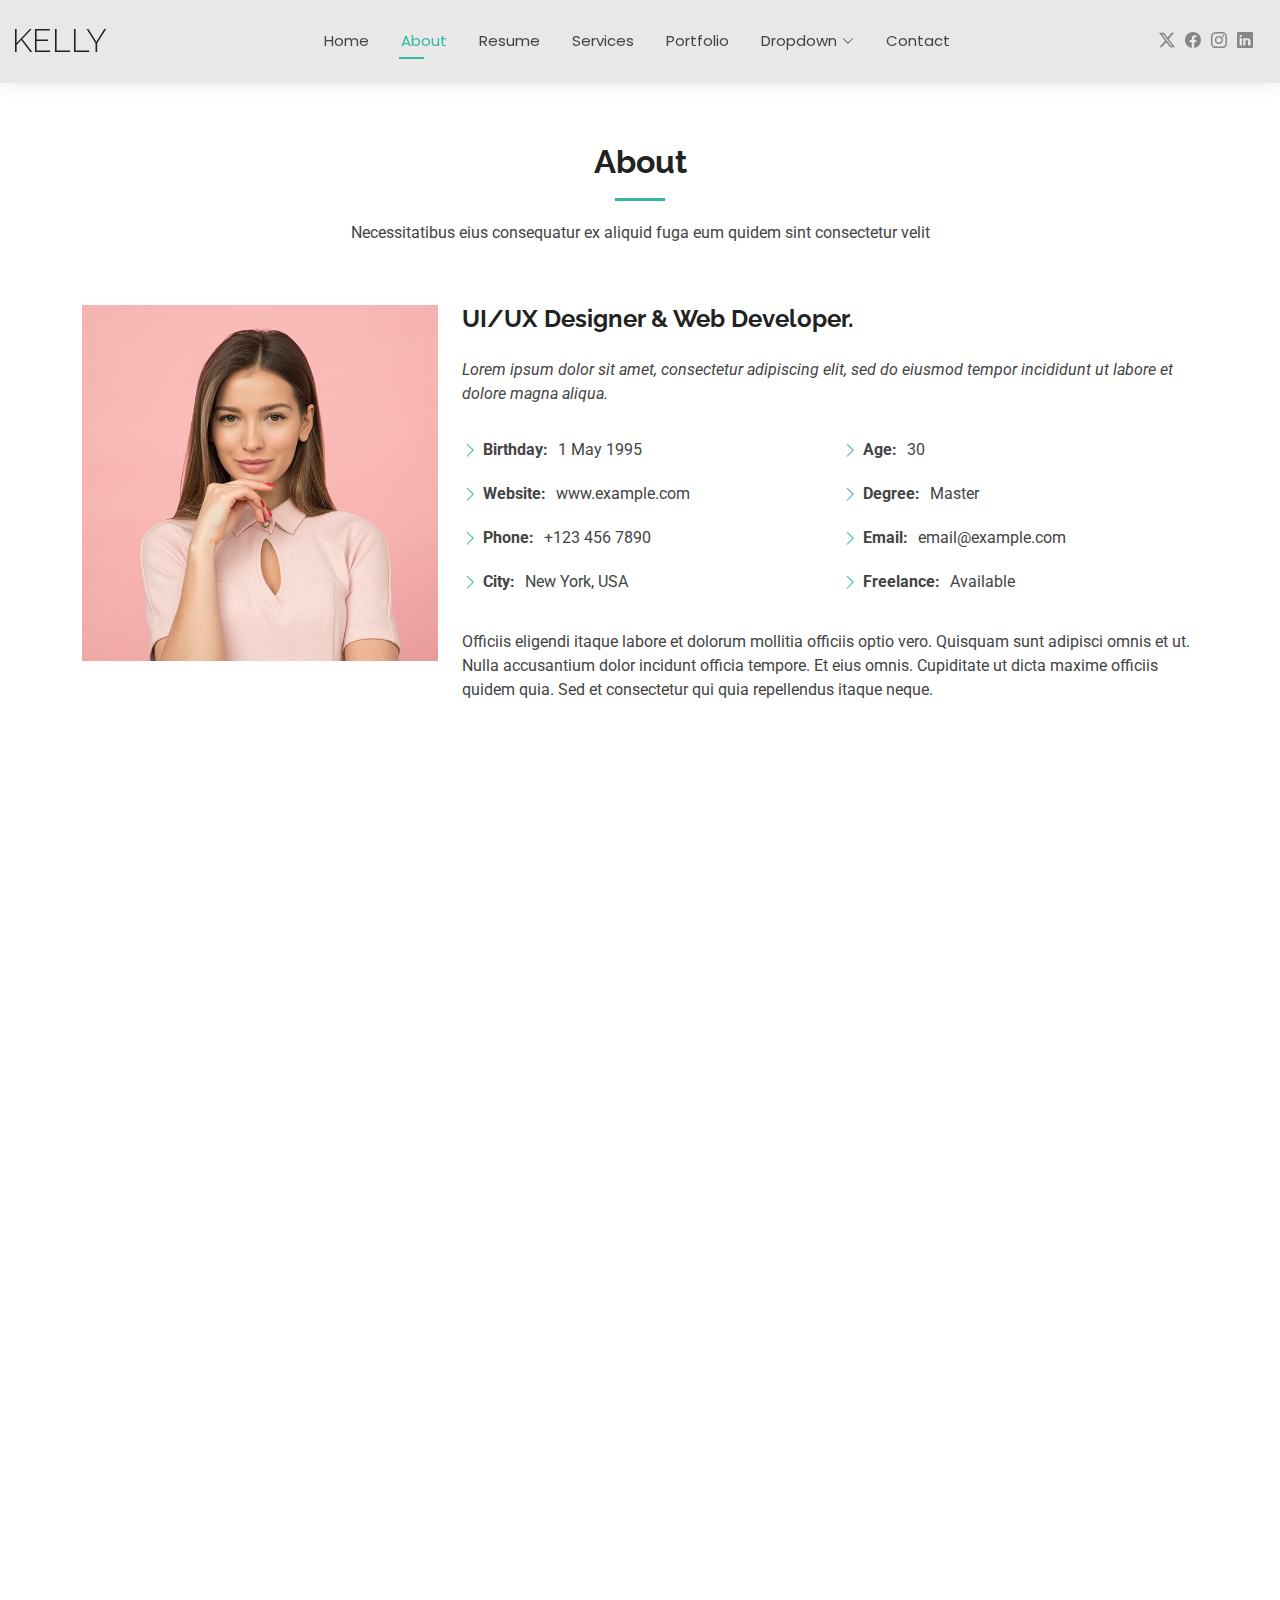
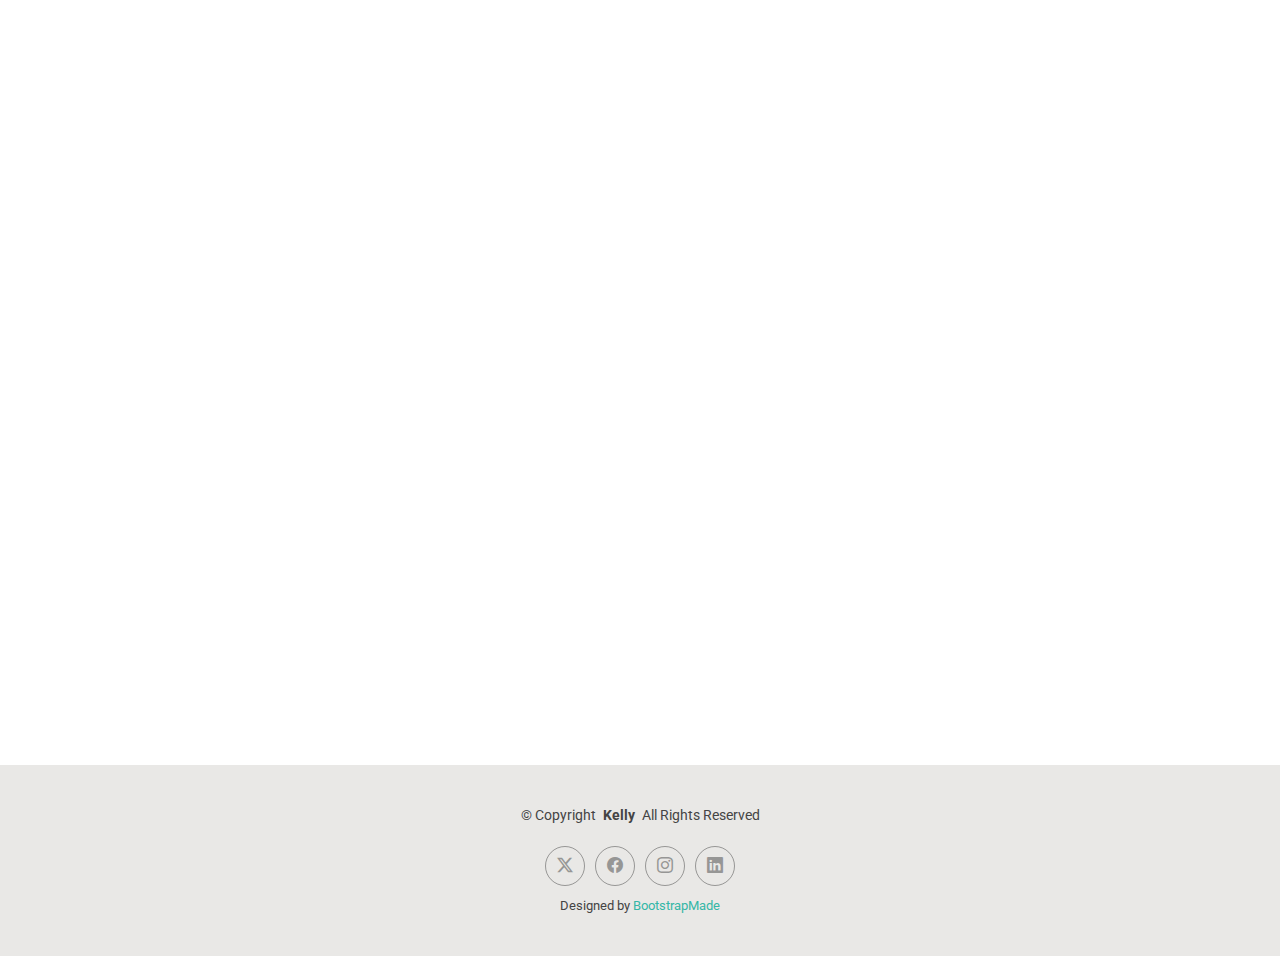
==== about.html @ 16342874 "first commit" ====
<!DOCTYPE html>
<html lang="en">

<head>
  <meta charset="utf-8">
  <meta content="width=device-width, initial-scale=1.0" name="viewport">
  <title>About - Kelly Bootstrap Template</title>
  <meta name="description" content="">
  <meta name="keywords" content="">

  <!-- Favicons -->
  <link href="assets/img/favicon.png" rel="icon">
  <link href="assets/img/apple-touch-icon.png" rel="apple-touch-icon">

  <!-- Fonts -->
  <link href="https://fonts.googleapis.com" rel="preconnect">
  <link href="https://fonts.gstatic.com" rel="preconnect" crossorigin>
  <link href="https://fonts.googleapis.com/css2?family=Roboto:ital,wght@0,100;0,300;0,400;0,500;0,700;0,900;1,100;1,300;1,400;1,500;1,700;1,900&family=Poppins:ital,wght@0,100;0,200;0,300;0,400;0,500;0,600;0,700;0,800;0,900;1,100;1,200;1,300;1,400;1,500;1,600;1,700;1,800;1,900&family=Raleway:ital,wght@0,100;0,200;0,300;0,400;0,500;0,600;0,700;0,800;0,900;1,100;1,200;1,300;1,400;1,500;1,600;1,700;1,800;1,900&display=swap" rel="stylesheet">

  <!-- Vendor CSS Files -->
  <link href="assets/vendor/bootstrap/css/bootstrap.min.css" rel="stylesheet">
  <link href="assets/vendor/bootstrap-icons/bootstrap-icons.css" rel="stylesheet">
  <link href="assets/vendor/aos/aos.css" rel="stylesheet">
  <link href="assets/vendor/swiper/swiper-bundle.min.css" rel="stylesheet">
  <link href="assets/vendor/glightbox/css/glightbox.min.css" rel="stylesheet">

  <!-- Main CSS File -->
  <link href="assets/css/main.css" rel="stylesheet">

  <!-- =======================================================
  * Template Name: Kelly
  * Template URL: https://bootstrapmade.com/kelly-free-bootstrap-cv-resume-html-template/
  * Updated: Aug 07 2024 with Bootstrap v5.3.3
  * Author: BootstrapMade.com
  * License: https://bootstrapmade.com/license/
  ======================================================== -->
</head>

<body class="about-page">

  <header id="header" class="header d-flex align-items-center light-background sticky-top">
    <div class="container-fluid position-relative d-flex align-items-center justify-content-between">

      <a href="index.html" class="logo d-flex align-items-center me-auto me-xl-0">
        <!-- Uncomment the line below if you also wish to use an image logo -->
        <!-- <img src="assets/img/logo.png" alt=""> -->
        <h1 class="sitename">Kelly</h1>
      </a>

      <nav id="navmenu" class="navmenu">
        <ul>
          <li><a href="index.html">Home</a></li>
          <li><a href="about.html" class="active">About</a></li>
          <li><a href="resume.html">Resume</a></li>
          <li><a href="services.html">Services</a></li>
          <li><a href="portfolio.html">Portfolio</a></li>
          <li class="dropdown"><a href="#"><span>Dropdown</span> <i class="bi bi-chevron-down toggle-dropdown"></i></a>
            <ul>
              <li><a href="#">Dropdown 1</a></li>
              <li class="dropdown"><a href="#"><span>Deep Dropdown</span> <i class="bi bi-chevron-down toggle-dropdown"></i></a>
                <ul>
                  <li><a href="#">Deep Dropdown 1</a></li>
                  <li><a href="#">Deep Dropdown 2</a></li>
                  <li><a href="#">Deep Dropdown 3</a></li>
                  <li><a href="#">Deep Dropdown 4</a></li>
                  <li><a href="#">Deep Dropdown 5</a></li>
                </ul>
              </li>
              <li><a href="#">Dropdown 2</a></li>
              <li><a href="#">Dropdown 3</a></li>
              <li><a href="#">Dropdown 4</a></li>
            </ul>
          </li>
          <li><a href="contact.html">Contact</a></li>
        </ul>
        <i class="mobile-nav-toggle d-xl-none bi bi-list"></i>
      </nav>

      <div class="header-social-links">
        <a href="#" class="twitter"><i class="bi bi-twitter-x"></i></a>
        <a href="#" class="facebook"><i class="bi bi-facebook"></i></a>
        <a href="#" class="instagram"><i class="bi bi-instagram"></i></a>
        <a href="#" class="linkedin"><i class="bi bi-linkedin"></i></a>
      </div>

    </div>
  </header>

  <main class="main">

    <!-- About Section -->
    <section id="about" class="about section">

      <!-- Section Title -->
      <div class="container section-title" data-aos="fade-up">
        <h2>About</h2>
        <p>Necessitatibus eius consequatur ex aliquid fuga eum quidem sint consectetur velit</p>
      </div><!-- End Section Title -->

      <div class="container" data-aos="fade-up" data-aos-delay="100">

        <div class="row gy-4 justify-content-center">
          <div class="col-lg-4">
            <img src="assets/img/profile-img.jpg" class="img-fluid" alt="">
          </div>
          <div class="col-lg-8 content">
            <h2>UI/UX Designer &amp; Web Developer.</h2>
            <p class="fst-italic py-3">
              Lorem ipsum dolor sit amet, consectetur adipiscing elit, sed do eiusmod tempor incididunt ut labore et dolore
              magna aliqua.
            </p>
            <div class="row">
              <div class="col-lg-6">
                <ul>
                  <li><i class="bi bi-chevron-right"></i> <strong>Birthday:</strong> <span>1 May 1995</span></li>
                  <li><i class="bi bi-chevron-right"></i> <strong>Website:</strong> <span>www.example.com</span></li>
                  <li><i class="bi bi-chevron-right"></i> <strong>Phone:</strong> <span>+123 456 7890</span></li>
                  <li><i class="bi bi-chevron-right"></i> <strong>City:</strong> <span>New York, USA</span></li>
                </ul>
              </div>
              <div class="col-lg-6">
                <ul>
                  <li><i class="bi bi-chevron-right"></i> <strong>Age:</strong> <span>30</span></li>
                  <li><i class="bi bi-chevron-right"></i> <strong>Degree:</strong> <span>Master</span></li>
                  <li><i class="bi bi-chevron-right"></i> <strong>Email:</strong> <span>email@example.com</span></li>
                  <li><i class="bi bi-chevron-right"></i> <strong>Freelance:</strong> <span>Available</span></li>
                </ul>
              </div>
            </div>
            <p class="py-3">
              Officiis eligendi itaque labore et dolorum mollitia officiis optio vero. Quisquam sunt adipisci omnis et ut. Nulla accusantium dolor incidunt officia tempore. Et eius omnis.
              Cupiditate ut dicta maxime officiis quidem quia. Sed et consectetur qui quia repellendus itaque neque.
            </p>
          </div>
        </div>

      </div>

    </section><!-- /About Section -->

    <!-- Skills Section -->
    <section id="skills" class="skills section">

      <!-- Section Title -->
      <div class="container section-title" data-aos="fade-up">
        <h2>Skills</h2>
        <p>Necessitatibus eius consequatur ex aliquid fuga eum quidem sint consectetur velit</p>
      </div><!-- End Section Title -->

      <div class="container" data-aos="fade-up" data-aos-delay="100">

        <div class="row skills-content skills-animation">

          <div class="col-lg-6">

            <div class="progress">
              <span class="skill"><span>HTML</span> <i class="val">100%</i></span>
              <div class="progress-bar-wrap">
                <div class="progress-bar" role="progressbar" aria-valuenow="100" aria-valuemin="0" aria-valuemax="100"></div>
              </div>
            </div><!-- End Skills Item -->

            <div class="progress">
              <span class="skill"><span>CSS</span> <i class="val">90%</i></span>
              <div class="progress-bar-wrap">
                <div class="progress-bar" role="progressbar" aria-valuenow="90" aria-valuemin="0" aria-valuemax="100"></div>
              </div>
            </div><!-- End Skills Item -->

            <div class="progress">
              <span class="skill"><span>JavaScript</span> <i class="val">75%</i></span>
              <div class="progress-bar-wrap">
                <div class="progress-bar" role="progressbar" aria-valuenow="75" aria-valuemin="0" aria-valuemax="100"></div>
              </div>
            </div><!-- End Skills Item -->

          </div>

          <div class="col-lg-6">

            <div class="progress">
              <span class="skill"><span>PHP</span> <i class="val">80%</i></span>
              <div class="progress-bar-wrap">
                <div class="progress-bar" role="progressbar" aria-valuenow="80" aria-valuemin="0" aria-valuemax="100"></div>
              </div>
            </div><!-- End Skills Item -->

            <div class="progress">
              <span class="skill"><span>WordPress/CMS</span> <i class="val">90%</i></span>
              <div class="progress-bar-wrap">
                <div class="progress-bar" role="progressbar" aria-valuenow="90" aria-valuemin="0" aria-valuemax="100"></div>
              </div>
            </div><!-- End Skills Item -->

            <div class="progress">
              <span class="skill"><span>Photoshop</span> <i class="val">55%</i></span>
              <div class="progress-bar-wrap">
                <div class="progress-bar" role="progressbar" aria-valuenow="55" aria-valuemin="0" aria-valuemax="100"></div>
              </div>
            </div><!-- End Skills Item -->

          </div>

        </div>

      </div>

    </section><!-- /Skills Section -->

    <!-- Stats Section -->
    <section id="stats" class="stats section">

      <!-- Section Title -->
      <div class="container section-title" data-aos="fade-up">
        <h2>Facts</h2>
        <p>Necessitatibus eius consequatur ex aliquid fuga eum quidem sint consectetur velit</p>
      </div><!-- End Section Title -->

      <div class="container" data-aos="fade-up" data-aos-delay="100">

        <div class="row gy-4">

          <div class="col-lg-3 col-md-6">
            <div class="stats-item text-center w-100 h-100">
              <span data-purecounter-start="0" data-purecounter-end="232" data-purecounter-duration="1" class="purecounter"></span>
              <p>Clients</p>
            </div>
          </div><!-- End Stats Item -->

          <div class="col-lg-3 col-md-6">
            <div class="stats-item text-center w-100 h-100">
              <span data-purecounter-start="0" data-purecounter-end="521" data-purecounter-duration="1" class="purecounter"></span>
              <p>Projects</p>
            </div>
          </div><!-- End Stats Item -->

          <div class="col-lg-3 col-md-6">
            <div class="stats-item text-center w-100 h-100">
              <span data-purecounter-start="0" data-purecounter-end="1453" data-purecounter-duration="1" class="purecounter"></span>
              <p>Hours Of Support</p>
            </div>
          </div><!-- End Stats Item -->

          <div class="col-lg-3 col-md-6">
            <div class="stats-item text-center w-100 h-100">
              <span data-purecounter-start="0" data-purecounter-end="32" data-purecounter-duration="1" class="purecounter"></span>
              <p>Workers</p>
            </div>
          </div><!-- End Stats Item -->

        </div>

      </div>

    </section><!-- /Stats Section -->

    <!-- Testimonials Section -->
    <section id="testimonials" class="testimonials section">

      <!-- Section Title -->
      <div class="container section-title" data-aos="fade-up">
        <h2>Testimonials</h2>
        <p>Necessitatibus eius consequatur ex aliquid fuga eum quidem sint consectetur velit</p>
      </div><!-- End Section Title -->

      <div class="container" data-aos="fade-up" data-aos-delay="100">

        <div class="swiper init-swiper">
          <script type="application/json" class="swiper-config">
            {
              "loop": true,
              "speed": 600,
              "autoplay": {
                "delay": 5000
              },
              "slidesPerView": "auto",
              "pagination": {
                "el": ".swiper-pagination",
                "type": "bullets",
                "clickable": true
              }
            }
          </script>
          <div class="swiper-wrapper">

            <div class="swiper-slide">
              <div class="testimonial-item">
                <img src="assets/img/testimonials/testimonials-1.jpg" class="testimonial-img" alt="">
                <h3>Saul Goodman</h3>
                <h4>Ceo &amp; Founder</h4>
                <div class="stars">
                  <i class="bi bi-star-fill"></i><i class="bi bi-star-fill"></i><i class="bi bi-star-fill"></i><i class="bi bi-star-fill"></i><i class="bi bi-star-fill"></i>
                </div>
                <p>
                  <i class="bi bi-quote quote-icon-left"></i>
                  <span>Proin iaculis purus consequat sem cure digni ssim donec porttitora entum suscipit rhoncus. Accusantium quam, ultricies eget id, aliquam eget nibh et. Maecen aliquam, risus at semper.</span>
                  <i class="bi bi-quote quote-icon-right"></i>
                </p>
              </div>
            </div><!-- End testimonial item -->

            <div class="swiper-slide">
              <div class="testimonial-item">
                <img src="assets/img/testimonials/testimonials-2.jpg" class="testimonial-img" alt="">
                <h3>Sara Wilsson</h3>
                <h4>Designer</h4>
                <div class="stars">
                  <i class="bi bi-star-fill"></i><i class="bi bi-star-fill"></i><i class="bi bi-star-fill"></i><i class="bi bi-star-fill"></i><i class="bi bi-star-fill"></i>
                </div>
                <p>
                  <i class="bi bi-quote quote-icon-left"></i>
                  <span>Export tempor illum tamen malis malis eram quae irure esse labore quem cillum quid cillum eram malis quorum velit fore eram velit sunt aliqua noster fugiat irure amet legam anim culpa.</span>
                  <i class="bi bi-quote quote-icon-right"></i>
                </p>
              </div>
            </div><!-- End testimonial item -->

            <div class="swiper-slide">
              <div class="testimonial-item">
                <img src="assets/img/testimonials/testimonials-3.jpg" class="testimonial-img" alt="">
                <h3>Jena Karlis</h3>
                <h4>Store Owner</h4>
                <div class="stars">
                  <i class="bi bi-star-fill"></i><i class="bi bi-star-fill"></i><i class="bi bi-star-fill"></i><i class="bi bi-star-fill"></i><i class="bi bi-star-fill"></i>
                </div>
                <p>
                  <i class="bi bi-quote quote-icon-left"></i>
                  <span>Enim nisi quem export duis labore cillum quae magna enim sint quorum nulla quem veniam duis minim tempor labore quem eram duis noster aute amet eram fore quis sint minim.</span>
                  <i class="bi bi-quote quote-icon-right"></i>
                </p>
              </div>
            </div><!-- End testimonial item -->

            <div class="swiper-slide">
              <div class="testimonial-item">
                <img src="assets/img/testimonials/testimonials-4.jpg" class="testimonial-img" alt="">
                <h3>Matt Brandon</h3>
                <h4>Freelancer</h4>
                <div class="stars">
                  <i class="bi bi-star-fill"></i><i class="bi bi-star-fill"></i><i class="bi bi-star-fill"></i><i class="bi bi-star-fill"></i><i class="bi bi-star-fill"></i>
                </div>
                <p>
                  <i class="bi bi-quote quote-icon-left"></i>
                  <span>Fugiat enim eram quae cillum dolore dolor amet nulla culpa multos export minim fugiat minim velit minim dolor enim duis veniam ipsum anim magna sunt elit fore quem dolore labore illum veniam.</span>
                  <i class="bi bi-quote quote-icon-right"></i>
                </p>
              </div>
            </div><!-- End testimonial item -->

            <div class="swiper-slide">
              <div class="testimonial-item">
                <img src="assets/img/testimonials/testimonials-5.jpg" class="testimonial-img" alt="">
                <h3>John Larson</h3>
                <h4>Entrepreneur</h4>
                <div class="stars">
                  <i class="bi bi-star-fill"></i><i class="bi bi-star-fill"></i><i class="bi bi-star-fill"></i><i class="bi bi-star-fill"></i><i class="bi bi-star-fill"></i>
                </div>
                <p>
                  <i class="bi bi-quote quote-icon-left"></i>
                  <span>Quis quorum aliqua sint quem legam fore sunt eram irure aliqua veniam tempor noster veniam enim culpa labore duis sunt culpa nulla illum cillum fugiat legam esse veniam culpa fore nisi cillum quid.</span>
                  <i class="bi bi-quote quote-icon-right"></i>
                </p>
              </div>
            </div><!-- End testimonial item -->

          </div>
          <div class="swiper-pagination"></div>
        </div>

      </div>

    </section><!-- /Testimonials Section -->

  </main>

  <footer id="footer" class="footer light-background">

    <div class="container">
      <div class="copyright text-center ">
        <p>© <span>Copyright</span> <strong class="px-1 sitename">Kelly</strong> <span>All Rights Reserved<br></span></p>
      </div>
      <div class="social-links d-flex justify-content-center">
        <a href=""><i class="bi bi-twitter-x"></i></a>
        <a href=""><i class="bi bi-facebook"></i></a>
        <a href=""><i class="bi bi-instagram"></i></a>
        <a href=""><i class="bi bi-linkedin"></i></a>
      </div>
      <div class="credits">
        <!-- All the links in the footer should remain intact. -->
        <!-- You can delete the links only if you've purchased the pro version. -->
        <!-- Licensing information: https://bootstrapmade.com/license/ -->
        <!-- Purchase the pro version with working PHP/AJAX contact form: [buy-url] -->
        Designed by <a href="https://bootstrapmade.com/">BootstrapMade</a>
      </div>
    </div>

  </footer>

  <!-- Scroll Top -->
  <a href="#" id="scroll-top" class="scroll-top d-flex align-items-center justify-content-center"><i class="bi bi-arrow-up-short"></i></a>

  <!-- Preloader -->
  <div id="preloader"></div>

  <!-- Vendor JS Files -->
  <script src="assets/vendor/bootstrap/js/bootstrap.bundle.min.js"></script>
  <script src="assets/vendor/php-email-form/validate.js"></script>
  <script src="assets/vendor/aos/aos.js"></script>
  <script src="assets/vendor/waypoints/noframework.waypoints.js"></script>
  <script src="assets/vendor/purecounter/purecounter_vanilla.js"></script>
  <script src="assets/vendor/swiper/swiper-bundle.min.js"></script>
  <script src="assets/vendor/glightbox/js/glightbox.min.js"></script>
  <script src="assets/vendor/imagesloaded/imagesloaded.pkgd.min.js"></script>
  <script src="assets/vendor/isotope-layout/isotope.pkgd.min.js"></script>

  <!-- Main JS File -->
  <script src="assets/js/main.js"></script>

</body>

</html>
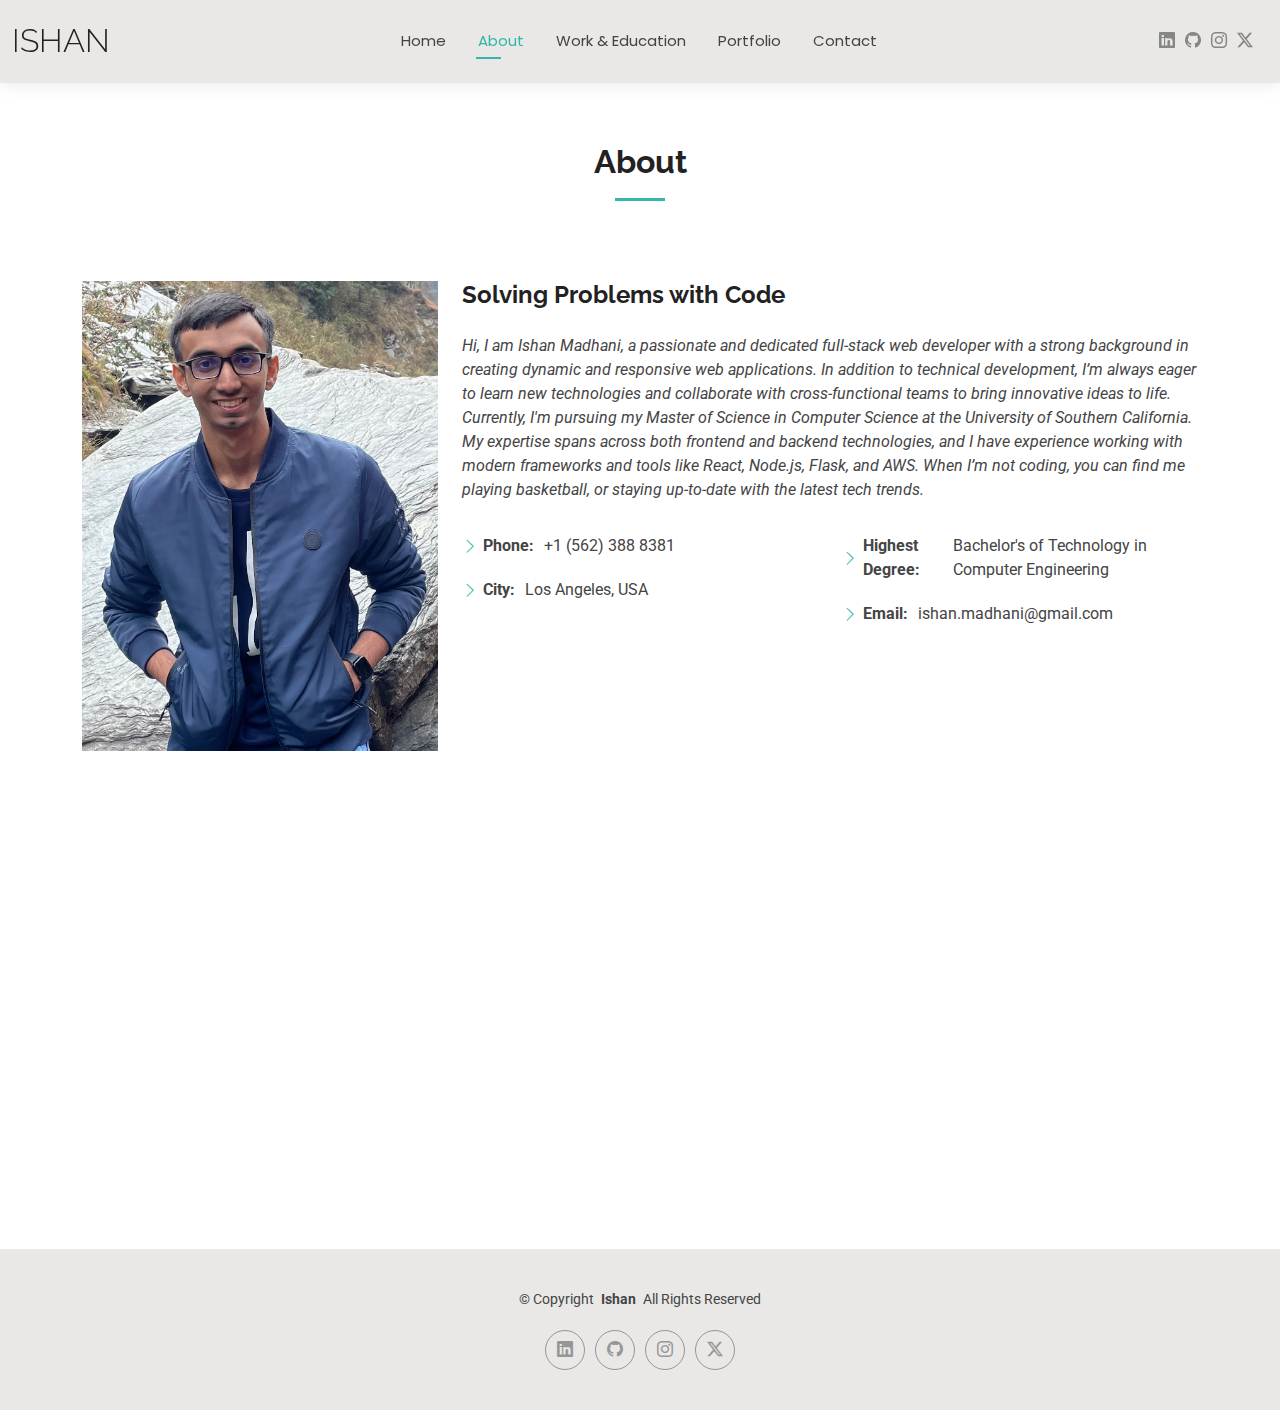
==== commit aa0bac9f: "first commit" ====
--- a/about.html
+++ b/about.html
@@ -4,7 +4,7 @@
 <head>
   <meta charset="utf-8">
   <meta content="width=device-width, initial-scale=1.0" name="viewport">
-  <title>About - Kelly Bootstrap Template</title>
+  <title>Ishan Madhani</title>
   <meta name="description" content="">
   <meta name="keywords" content="">
 
@@ -27,13 +27,6 @@
   <!-- Main CSS File -->
   <link href="assets/css/main.css" rel="stylesheet">
 
-  <!-- =======================================================
-  * Template Name: Kelly
-  * Template URL: https://bootstrapmade.com/kelly-free-bootstrap-cv-resume-html-template/
-  * Updated: Aug 07 2024 with Bootstrap v5.3.3
-  * Author: BootstrapMade.com
-  * License: https://bootstrapmade.com/license/
-  ======================================================== -->
 </head>
 
 <body class="about-page">
@@ -42,45 +35,26 @@
     <div class="container-fluid position-relative d-flex align-items-center justify-content-between">
 
       <a href="index.html" class="logo d-flex align-items-center me-auto me-xl-0">
-        <!-- Uncomment the line below if you also wish to use an image logo -->
-        <!-- <img src="assets/img/logo.png" alt=""> -->
-        <h1 class="sitename">Kelly</h1>
+
+        <h1 class="sitename">Ishan</h1>
       </a>
 
       <nav id="navmenu" class="navmenu">
         <ul>
           <li><a href="index.html">Home</a></li>
           <li><a href="about.html" class="active">About</a></li>
-          <li><a href="resume.html">Resume</a></li>
-          <li><a href="services.html">Services</a></li>
+          <li><a href="resume.html">Work & Education</a></li>
           <li><a href="portfolio.html">Portfolio</a></li>
-          <li class="dropdown"><a href="#"><span>Dropdown</span> <i class="bi bi-chevron-down toggle-dropdown"></i></a>
-            <ul>
-              <li><a href="#">Dropdown 1</a></li>
-              <li class="dropdown"><a href="#"><span>Deep Dropdown</span> <i class="bi bi-chevron-down toggle-dropdown"></i></a>
-                <ul>
-                  <li><a href="#">Deep Dropdown 1</a></li>
-                  <li><a href="#">Deep Dropdown 2</a></li>
-                  <li><a href="#">Deep Dropdown 3</a></li>
-                  <li><a href="#">Deep Dropdown 4</a></li>
-                  <li><a href="#">Deep Dropdown 5</a></li>
-                </ul>
-              </li>
-              <li><a href="#">Dropdown 2</a></li>
-              <li><a href="#">Dropdown 3</a></li>
-              <li><a href="#">Dropdown 4</a></li>
-            </ul>
-          </li>
           <li><a href="contact.html">Contact</a></li>
         </ul>
         <i class="mobile-nav-toggle d-xl-none bi bi-list"></i>
       </nav>
 
       <div class="header-social-links">
-        <a href="#" class="twitter"><i class="bi bi-twitter-x"></i></a>
-        <a href="#" class="facebook"><i class="bi bi-facebook"></i></a>
-        <a href="#" class="instagram"><i class="bi bi-instagram"></i></a>
-        <a href="#" class="linkedin"><i class="bi bi-linkedin"></i></a>
+        <a href="https://www.linkedin.com/in/ishan-madhani/" target="_blank" class="linkedin"><i class="bi bi-linkedin"></i></a>
+        <a href="https://github.com/ishan0410" target="_blank" class="github"><i class="bi bi-github"></i></a>
+        <a href="https://www.instagram.com/ishan.m_30/" target="_blank" class="instagram"><i class="bi bi-instagram"></i></a>
+        <a href="https://x.com/ishan_madhani" target="_blank" class="twitter"><i class="bi bi-twitter-x"></i></a>
       </div>
 
     </div>
@@ -94,42 +68,38 @@
       <!-- Section Title -->
       <div class="container section-title" data-aos="fade-up">
         <h2>About</h2>
-        <p>Necessitatibus eius consequatur ex aliquid fuga eum quidem sint consectetur velit</p>
       </div><!-- End Section Title -->
 
       <div class="container" data-aos="fade-up" data-aos-delay="100">
 
         <div class="row gy-4 justify-content-center">
           <div class="col-lg-4">
-            <img src="assets/img/profile-img.jpg" class="img-fluid" alt="">
+            <img src="assets/img/profile-img.png" class="img-fluid" alt="">
           </div>
           <div class="col-lg-8 content">
-            <h2>UI/UX Designer &amp; Web Developer.</h2>
+            <h2> Solving Problems with Code </h2>
             <p class="fst-italic py-3">
-              Lorem ipsum dolor sit amet, consectetur adipiscing elit, sed do eiusmod tempor incididunt ut labore et dolore
-              magna aliqua.
+              Hi, I am Ishan Madhani, a passionate and dedicated full-stack web developer with a strong background in creating dynamic and responsive web applications.
+              In addition to technical development, I’m always eager to learn new technologies and collaborate with cross-functional teams to bring innovative ideas to life.
+              Currently, I'm pursuing my Master of Science in Computer Science at the University of Southern California.
+              My expertise spans across both frontend and backend technologies, and I have experience working with modern frameworks and tools like React, Node.js, Flask, and AWS.
+              When I’m not coding, you can find me playing basketball, or staying up-to-date with the latest tech trends.
             </p>
             <div class="row">
               <div class="col-lg-6">
                 <ul>
-                  <li><i class="bi bi-chevron-right"></i> <strong>Birthday:</strong> <span>1 May 1995</span></li>
-                  <li><i class="bi bi-chevron-right"></i> <strong>Website:</strong> <span>www.example.com</span></li>
-                  <li><i class="bi bi-chevron-right"></i> <strong>Phone:</strong> <span>+123 456 7890</span></li>
-                  <li><i class="bi bi-chevron-right"></i> <strong>City:</strong> <span>New York, USA</span></li>
+                  <li><i class="bi bi-chevron-right"></i> <strong>Phone:</strong> <span>+1 (562) 388 8381</span></li>
+                  <li><i class="bi bi-chevron-right"></i> <strong>City:</strong> <span>Los Angeles, USA</span></li>
                 </ul>
               </div>
               <div class="col-lg-6">
                 <ul>
-                  <li><i class="bi bi-chevron-right"></i> <strong>Age:</strong> <span>30</span></li>
-                  <li><i class="bi bi-chevron-right"></i> <strong>Degree:</strong> <span>Master</span></li>
-                  <li><i class="bi bi-chevron-right"></i> <strong>Email:</strong> <span>email@example.com</span></li>
-                  <li><i class="bi bi-chevron-right"></i> <strong>Freelance:</strong> <span>Available</span></li>
+                  <li><i class="bi bi-chevron-right"></i> <strong>Highest Degree:</strong> <span>Bachelor's of Technology in Computer Engineering</span></li>
+                  <li><i class="bi bi-chevron-right"></i> <strong>Email:</strong> <span>ishan.madhani@gmail.com</span></li>
                 </ul>
               </div>
             </div>
             <p class="py-3">
-              Officiis eligendi itaque labore et dolorum mollitia officiis optio vero. Quisquam sunt adipisci omnis et ut. Nulla accusantium dolor incidunt officia tempore. Et eius omnis.
-              Cupiditate ut dicta maxime officiis quidem quia. Sed et consectetur qui quia repellendus itaque neque.
             </p>
           </div>
         </div>
@@ -144,7 +114,6 @@
       <!-- Section Title -->
       <div class="container section-title" data-aos="fade-up">
         <h2>Skills</h2>
-        <p>Necessitatibus eius consequatur ex aliquid fuga eum quidem sint consectetur velit</p>
       </div><!-- End Section Title -->
 
       <div class="container" data-aos="fade-up" data-aos-delay="100">
@@ -154,48 +123,48 @@
           <div class="col-lg-6">
 
             <div class="progress">
-              <span class="skill"><span>HTML</span> <i class="val">100%</i></span>
-              <div class="progress-bar-wrap">
-                <div class="progress-bar" role="progressbar" aria-valuenow="100" aria-valuemin="0" aria-valuemax="100"></div>
-              </div>
-            </div><!-- End Skills Item -->
-
-            <div class="progress">
-              <span class="skill"><span>CSS</span> <i class="val">90%</i></span>
+              <span class="skill"><span>Programming Languages (C, C++, Java, Python)</span> <i class="val">95%</i></span>
+              <div class="progress-bar-wrap">
+                <div class="progress-bar" role="progressbar" aria-valuenow="95" aria-valuemin="0" aria-valuemax="100"></div>
+              </div>
+            </div><!-- End Skills Item -->
+
+            <div class="progress">
+              <span class="skill"><span>Frontend Development (HTML, CSS, Javascript, React.js)</span> <i class="val">90%</i></span>
               <div class="progress-bar-wrap">
                 <div class="progress-bar" role="progressbar" aria-valuenow="90" aria-valuemin="0" aria-valuemax="100"></div>
               </div>
             </div><!-- End Skills Item -->
 
             <div class="progress">
-              <span class="skill"><span>JavaScript</span> <i class="val">75%</i></span>
+              <span class="skill"><span>Backened Development (Node, Express, Spring Boot, Flask)</span> <i class="val">80%</i></span>
+              <div class="progress-bar-wrap">
+                <div class="progress-bar" role="progressbar" aria-valuenow="80" aria-valuemin="0" aria-valuemax="100"></div>
+              </div>
+            </div><!-- End Skills Item -->
+
+          </div>
+
+          <div class="col-lg-6">
+
+            <div class="progress">
+              <span class="skill"><span>Cloud Technology (AWS)</span> <i class="val">75%</i></span>
               <div class="progress-bar-wrap">
                 <div class="progress-bar" role="progressbar" aria-valuenow="75" aria-valuemin="0" aria-valuemax="100"></div>
               </div>
             </div><!-- End Skills Item -->
 
-          </div>
-
-          <div class="col-lg-6">
-
-            <div class="progress">
-              <span class="skill"><span>PHP</span> <i class="val">80%</i></span>
-              <div class="progress-bar-wrap">
-                <div class="progress-bar" role="progressbar" aria-valuenow="80" aria-valuemin="0" aria-valuemax="100"></div>
-              </div>
-            </div><!-- End Skills Item -->
-
-            <div class="progress">
-              <span class="skill"><span>WordPress/CMS</span> <i class="val">90%</i></span>
+            <div class="progress">
+              <span class="skill"><span>Databases (MySQL, MongoDB)</span> <i class="val">90%</i></span>
               <div class="progress-bar-wrap">
                 <div class="progress-bar" role="progressbar" aria-valuenow="90" aria-valuemin="0" aria-valuemax="100"></div>
               </div>
             </div><!-- End Skills Item -->
 
             <div class="progress">
-              <span class="skill"><span>Photoshop</span> <i class="val">55%</i></span>
-              <div class="progress-bar-wrap">
-                <div class="progress-bar" role="progressbar" aria-valuenow="55" aria-valuemin="0" aria-valuemax="100"></div>
+              <span class="skill"><span>App Development (Flutter, Dart)</span> <i class="val">75%</i></span>
+              <div class="progress-bar-wrap">
+                <div class="progress-bar" role="progressbar" aria-valuenow="75" aria-valuemin="0" aria-valuemax="100"></div>
               </div>
             </div><!-- End Skills Item -->
 
@@ -208,168 +177,7 @@
     </section><!-- /Skills Section -->
 
     <!-- Stats Section -->
-    <section id="stats" class="stats section">
-
-      <!-- Section Title -->
-      <div class="container section-title" data-aos="fade-up">
-        <h2>Facts</h2>
-        <p>Necessitatibus eius consequatur ex aliquid fuga eum quidem sint consectetur velit</p>
-      </div><!-- End Section Title -->
-
-      <div class="container" data-aos="fade-up" data-aos-delay="100">
-
-        <div class="row gy-4">
-
-          <div class="col-lg-3 col-md-6">
-            <div class="stats-item text-center w-100 h-100">
-              <span data-purecounter-start="0" data-purecounter-end="232" data-purecounter-duration="1" class="purecounter"></span>
-              <p>Clients</p>
-            </div>
-          </div><!-- End Stats Item -->
-
-          <div class="col-lg-3 col-md-6">
-            <div class="stats-item text-center w-100 h-100">
-              <span data-purecounter-start="0" data-purecounter-end="521" data-purecounter-duration="1" class="purecounter"></span>
-              <p>Projects</p>
-            </div>
-          </div><!-- End Stats Item -->
-
-          <div class="col-lg-3 col-md-6">
-            <div class="stats-item text-center w-100 h-100">
-              <span data-purecounter-start="0" data-purecounter-end="1453" data-purecounter-duration="1" class="purecounter"></span>
-              <p>Hours Of Support</p>
-            </div>
-          </div><!-- End Stats Item -->
-
-          <div class="col-lg-3 col-md-6">
-            <div class="stats-item text-center w-100 h-100">
-              <span data-purecounter-start="0" data-purecounter-end="32" data-purecounter-duration="1" class="purecounter"></span>
-              <p>Workers</p>
-            </div>
-          </div><!-- End Stats Item -->
-
-        </div>
-
-      </div>
-
-    </section><!-- /Stats Section -->
-
-    <!-- Testimonials Section -->
-    <section id="testimonials" class="testimonials section">
-
-      <!-- Section Title -->
-      <div class="container section-title" data-aos="fade-up">
-        <h2>Testimonials</h2>
-        <p>Necessitatibus eius consequatur ex aliquid fuga eum quidem sint consectetur velit</p>
-      </div><!-- End Section Title -->
-
-      <div class="container" data-aos="fade-up" data-aos-delay="100">
-
-        <div class="swiper init-swiper">
-          <script type="application/json" class="swiper-config">
-            {
-              "loop": true,
-              "speed": 600,
-              "autoplay": {
-                "delay": 5000
-              },
-              "slidesPerView": "auto",
-              "pagination": {
-                "el": ".swiper-pagination",
-                "type": "bullets",
-                "clickable": true
-              }
-            }
-          </script>
-          <div class="swiper-wrapper">
-
-            <div class="swiper-slide">
-              <div class="testimonial-item">
-                <img src="assets/img/testimonials/testimonials-1.jpg" class="testimonial-img" alt="">
-                <h3>Saul Goodman</h3>
-                <h4>Ceo &amp; Founder</h4>
-                <div class="stars">
-                  <i class="bi bi-star-fill"></i><i class="bi bi-star-fill"></i><i class="bi bi-star-fill"></i><i class="bi bi-star-fill"></i><i class="bi bi-star-fill"></i>
-                </div>
-                <p>
-                  <i class="bi bi-quote quote-icon-left"></i>
-                  <span>Proin iaculis purus consequat sem cure digni ssim donec porttitora entum suscipit rhoncus. Accusantium quam, ultricies eget id, aliquam eget nibh et. Maecen aliquam, risus at semper.</span>
-                  <i class="bi bi-quote quote-icon-right"></i>
-                </p>
-              </div>
-            </div><!-- End testimonial item -->
-
-            <div class="swiper-slide">
-              <div class="testimonial-item">
-                <img src="assets/img/testimonials/testimonials-2.jpg" class="testimonial-img" alt="">
-                <h3>Sara Wilsson</h3>
-                <h4>Designer</h4>
-                <div class="stars">
-                  <i class="bi bi-star-fill"></i><i class="bi bi-star-fill"></i><i class="bi bi-star-fill"></i><i class="bi bi-star-fill"></i><i class="bi bi-star-fill"></i>
-                </div>
-                <p>
-                  <i class="bi bi-quote quote-icon-left"></i>
-                  <span>Export tempor illum tamen malis malis eram quae irure esse labore quem cillum quid cillum eram malis quorum velit fore eram velit sunt aliqua noster fugiat irure amet legam anim culpa.</span>
-                  <i class="bi bi-quote quote-icon-right"></i>
-                </p>
-              </div>
-            </div><!-- End testimonial item -->
-
-            <div class="swiper-slide">
-              <div class="testimonial-item">
-                <img src="assets/img/testimonials/testimonials-3.jpg" class="testimonial-img" alt="">
-                <h3>Jena Karlis</h3>
-                <h4>Store Owner</h4>
-                <div class="stars">
-                  <i class="bi bi-star-fill"></i><i class="bi bi-star-fill"></i><i class="bi bi-star-fill"></i><i class="bi bi-star-fill"></i><i class="bi bi-star-fill"></i>
-                </div>
-                <p>
-                  <i class="bi bi-quote quote-icon-left"></i>
-                  <span>Enim nisi quem export duis labore cillum quae magna enim sint quorum nulla quem veniam duis minim tempor labore quem eram duis noster aute amet eram fore quis sint minim.</span>
-                  <i class="bi bi-quote quote-icon-right"></i>
-                </p>
-              </div>
-            </div><!-- End testimonial item -->
-
-            <div class="swiper-slide">
-              <div class="testimonial-item">
-                <img src="assets/img/testimonials/testimonials-4.jpg" class="testimonial-img" alt="">
-                <h3>Matt Brandon</h3>
-                <h4>Freelancer</h4>
-                <div class="stars">
-                  <i class="bi bi-star-fill"></i><i class="bi bi-star-fill"></i><i class="bi bi-star-fill"></i><i class="bi bi-star-fill"></i><i class="bi bi-star-fill"></i>
-                </div>
-                <p>
-                  <i class="bi bi-quote quote-icon-left"></i>
-                  <span>Fugiat enim eram quae cillum dolore dolor amet nulla culpa multos export minim fugiat minim velit minim dolor enim duis veniam ipsum anim magna sunt elit fore quem dolore labore illum veniam.</span>
-                  <i class="bi bi-quote quote-icon-right"></i>
-                </p>
-              </div>
-            </div><!-- End testimonial item -->
-
-            <div class="swiper-slide">
-              <div class="testimonial-item">
-                <img src="assets/img/testimonials/testimonials-5.jpg" class="testimonial-img" alt="">
-                <h3>John Larson</h3>
-                <h4>Entrepreneur</h4>
-                <div class="stars">
-                  <i class="bi bi-star-fill"></i><i class="bi bi-star-fill"></i><i class="bi bi-star-fill"></i><i class="bi bi-star-fill"></i><i class="bi bi-star-fill"></i>
-                </div>
-                <p>
-                  <i class="bi bi-quote quote-icon-left"></i>
-                  <span>Quis quorum aliqua sint quem legam fore sunt eram irure aliqua veniam tempor noster veniam enim culpa labore duis sunt culpa nulla illum cillum fugiat legam esse veniam culpa fore nisi cillum quid.</span>
-                  <i class="bi bi-quote quote-icon-right"></i>
-                </p>
-              </div>
-            </div><!-- End testimonial item -->
-
-          </div>
-          <div class="swiper-pagination"></div>
-        </div>
-
-      </div>
-
-    </section><!-- /Testimonials Section -->
+    
 
   </main>
 
@@ -377,21 +185,15 @@
 
     <div class="container">
       <div class="copyright text-center ">
-        <p>© <span>Copyright</span> <strong class="px-1 sitename">Kelly</strong> <span>All Rights Reserved<br></span></p>
+        <p>© <span>Copyright</span> <strong class="px-1 sitename">Ishan</strong> <span>All Rights Reserved<br></span></p>
       </div>
       <div class="social-links d-flex justify-content-center">
-        <a href=""><i class="bi bi-twitter-x"></i></a>
-        <a href=""><i class="bi bi-facebook"></i></a>
-        <a href=""><i class="bi bi-instagram"></i></a>
-        <a href=""><i class="bi bi-linkedin"></i></a>
-      </div>
-      <div class="credits">
-        <!-- All the links in the footer should remain intact. -->
-        <!-- You can delete the links only if you've purchased the pro version. -->
-        <!-- Licensing information: https://bootstrapmade.com/license/ -->
-        <!-- Purchase the pro version with working PHP/AJAX contact form: [buy-url] -->
-        Designed by <a href="https://bootstrapmade.com/">BootstrapMade</a>
-      </div>
+        <a href="https://www.linkedin.com/in/ishan-madhani/" target="_blank" class="linkedin"><i class="bi bi-linkedin"></i></a>
+        <a href="https://github.com/ishan0410" target="_blank" class="github"><i class="bi bi-github"></i></a>
+        <a href="https://www.instagram.com/ishan.m_30/" target="_blank" class="instagram"><i class="bi bi-instagram"></i></a>
+        <a href="https://x.com/ishan_madhani" target="_blank" class="twitter"><i class="bi bi-twitter-x"></i></a>
+      </div>
+      
     </div>
 
   </footer>
--- a/assets/css/main.css
+++ b/assets/css/main.css
@@ -461,6 +461,7 @@
   .mobile-nav-active .navmenu>ul {
     display: block;
   }
+  
 }
 
 /*--------------------------------------------------------------
